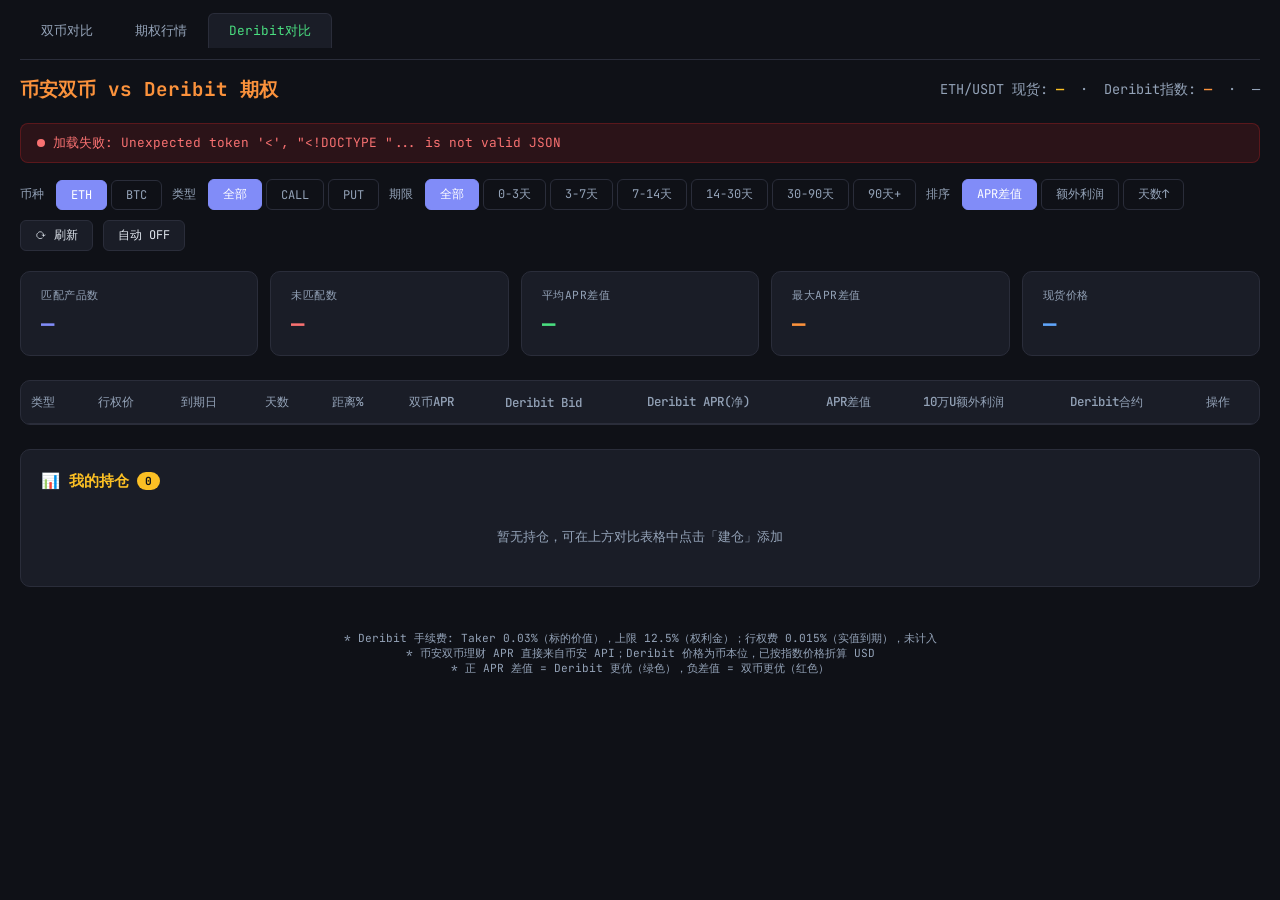
==== static/deribit.html @ 3b2e6b51 "feat: 新增 Deribit 期权对比页面，币安双币 vs Deribit 收益对比 - 后端新增 Deribit API 集成（指数价格、期权 book summary） - 实现 compar" ====
<!DOCTYPE html>
<html lang="zh-CN">
<head>
<meta charset="UTF-8">
<meta name="viewport" content="width=device-width, initial-scale=1.0">
<title>币安双币 vs Deribit 期权 — 收益对比</title>
<link rel="preconnect" href="https://fonts.googleapis.com">
<link href="https://fonts.googleapis.com/css2?family=JetBrains+Mono:wght@400;500;600;700&display=swap" rel="stylesheet">
<style>
*{margin:0;padding:0;box-sizing:border-box}
:root{
  --bg:#0f1117;--surface:#1a1d27;--border:#2a2d3a;
  --text:#e2e8f0;--text2:#94a3b8;
  --green:#4ade80;--red:#f87171;--yellow:#fbbf24;--purple:#818cf8;
  --blue:#60a5fa;--orange:#fb923c;
}
body{
  font-family:'JetBrains Mono',monospace;background:var(--bg);color:var(--text);
  min-height:100vh;padding:0 20px 20px;
}
a{color:var(--purple)}

/* nav bar */
.nav-bar{
  display:flex;align-items:center;gap:0;
  padding:12px 0;margin-bottom:16px;border-bottom:1px solid var(--border);
}
.nav-link{
  padding:8px 20px;font-size:.8rem;color:var(--text2);
  text-decoration:none;border-radius:6px 6px 0 0;
  border:1px solid transparent;border-bottom:none;
  transition:all .15s;font-family:inherit;
  position:relative;top:1px;
}
.nav-link:hover{color:var(--text)}
.nav-link.active{
  color:var(--green);background:var(--surface);
  border-color:var(--border);
}

/* header */
.header{display:flex;align-items:center;justify-content:space-between;margin-bottom:20px;flex-wrap:wrap;gap:12px}
.header h1{font-size:1.2rem;color:var(--orange)}
.header .spot{font-size:.85rem;color:var(--text2)}
.header .spot b{color:var(--yellow);font-weight:600}
.header .spot .deribit-idx{color:var(--orange)}

/* status bar */
.status-bar{
  padding:10px 16px;border-radius:8px;margin-bottom:16px;font-size:.8rem;
  display:flex;align-items:center;gap:8px;
}
.status-bar.ok{background:#16a34a22;border:1px solid #16a34a44;color:var(--green)}
.status-bar.err{background:#dc262622;border:1px solid #dc262644;color:var(--red)}
.status-bar.loading{background:#2563eb22;border:1px solid #2563eb44;color:var(--blue)}
.dot{width:8px;height:8px;border-radius:50%;display:inline-block}
.status-bar.ok .dot{background:var(--green)}
.status-bar.err .dot{background:var(--red)}
.status-bar.loading .dot{background:var(--blue);animation:pulse 1s infinite}
@keyframes pulse{0%,100%{opacity:1}50%{opacity:.3}}

/* filters */
.filters{
  display:flex;gap:10px;flex-wrap:wrap;align-items:center;margin-bottom:20px;
}
.filters label{font-size:.75rem;color:var(--text2);margin-right:2px}
.pill-group{display:flex;gap:4px}
.pill{
  padding:6px 14px;border-radius:6px;font-size:.75rem;cursor:pointer;
  border:1px solid var(--border);background:transparent;color:var(--text2);
  font-family:inherit;transition:all .15s;
}
.pill:hover{border-color:var(--purple)}
.pill.active{background:var(--purple);color:#fff;border-color:var(--purple)}
.btn{
  padding:6px 14px;border-radius:6px;font-size:.75rem;cursor:pointer;
  border:1px solid var(--border);background:var(--surface);color:var(--text);
  font-family:inherit;transition:all .15s;
}
.btn:hover{border-color:var(--green);color:var(--green)}
.btn.active{background:var(--green);color:var(--bg);border-color:var(--green)}
.spacer{flex:1}

/* stat cards */
.stats{display:grid;grid-template-columns:repeat(auto-fit,minmax(180px,1fr));gap:12px;margin-bottom:24px}
.stat-card{
  background:var(--surface);border:1px solid var(--border);border-radius:10px;
  padding:16px 20px;
}
.stat-card .label{font-size:.7rem;color:var(--text2);text-transform:uppercase;letter-spacing:.5px;margin-bottom:6px}
.stat-card .value{font-size:1.4rem;font-weight:700}
.stat-card .value.green{color:var(--green)}
.stat-card .value.yellow{color:var(--yellow)}
.stat-card .value.purple{color:var(--purple)}
.stat-card .value.blue{color:var(--blue)}
.stat-card .value.orange{color:var(--orange)}
.stat-card .value.red{color:var(--red)}

/* table */
.table-wrap{
  background:var(--surface);border:1px solid var(--border);border-radius:10px;
  overflow-x:auto;margin-bottom:24px;
}
table{width:100%;border-collapse:collapse;font-size:.78rem}
th{
  padding:12px 10px;text-align:left;color:var(--text2);font-weight:500;
  border-bottom:1px solid var(--border);cursor:pointer;white-space:nowrap;
  user-select:none;
}
th:hover{color:var(--purple)}
th .arrow{font-size:.65rem;margin-left:3px}
td{padding:10px;border-bottom:1px solid var(--border);white-space:nowrap}
tr:hover{background:#ffffff06}
.tag{
  display:inline-block;padding:2px 8px;border-radius:4px;font-size:.7rem;font-weight:600;
}
.tag.call{background:#818cf822;color:var(--purple)}
.tag.put{background:#60a5fa22;color:var(--blue)}
.tag.otm{background:#4ade8022;color:var(--green)}
.tag.itm{background:#f8717122;color:var(--red)}
.profit{font-weight:600}

/* collapsible */
.collapsible{
  background:var(--surface);border:1px solid var(--border);border-radius:10px;
  margin-bottom:24px;
}
.collapsible summary{
  padding:14px 20px;cursor:pointer;font-size:.8rem;color:var(--text2);
  list-style:none;display:flex;align-items:center;gap:8px;
}
.collapsible summary::before{content:'▸';transition:transform .2s}
.collapsible[open] summary::before{transform:rotate(90deg)}
.collapsible .inner{padding:0 20px 16px}
.unmatched-table{width:100%;font-size:.75rem;border-collapse:collapse}
.unmatched-table th,.unmatched-table td{padding:8px 10px;text-align:left;border-bottom:1px solid var(--border)}
.unmatched-table th{color:var(--text2);font-weight:500}

.note{font-size:.7rem;color:var(--text2);text-align:center;padding:20px}

/* position panel */
.pos-section{
  background:var(--surface);border:1px solid var(--border);border-radius:10px;
  margin-bottom:24px;padding:20px;
}
.pos-section h2{font-size:.95rem;color:var(--yellow);margin-bottom:16px;display:flex;align-items:center;gap:8px}
.pos-section h2 .pos-count{
  font-size:.7rem;background:var(--yellow);color:var(--bg);
  padding:2px 8px;border-radius:10px;font-weight:700;
}
.pos-empty{color:var(--text2);font-size:.8rem;padding:20px 0;text-align:center}
.pos-table{width:100%;border-collapse:collapse;font-size:.75rem}
.pos-table th{
  padding:10px 8px;text-align:left;color:var(--text2);font-weight:500;
  border-bottom:1px solid var(--border);white-space:nowrap;font-size:.7rem;
}
.pos-table td{padding:8px;border-bottom:1px solid var(--border);white-space:nowrap}
.pos-table tr:hover{background:#ffffff06}
.signal{display:inline-block;padding:2px 8px;border-radius:4px;font-size:.68rem;font-weight:600}
.signal.strong-close{background:#f8717133;color:var(--red)}
.signal.suggest-close{background:#fbbf2433;color:var(--yellow)}
.signal.hold{background:#4ade8033;color:var(--green)}
.signal.watch{background:#64748b33;color:#94a3b8}
.btn-sm{
  padding:3px 10px;border-radius:4px;font-size:.68rem;cursor:pointer;
  border:1px solid var(--border);background:transparent;color:var(--text2);
  font-family:inherit;transition:all .15s;
}
.btn-sm:hover{border-color:var(--purple);color:var(--purple)}
.btn-sm.danger:hover{border-color:var(--red);color:var(--red)}
.btn-open{
  padding:2px 8px;border-radius:4px;font-size:.66rem;cursor:pointer;
  border:1px solid var(--green);background:transparent;color:var(--green);
  font-family:inherit;transition:all .15s;
}
.btn-open:hover{background:var(--green);color:var(--bg)}

/* modal */
.modal-overlay{
  position:fixed;top:0;left:0;width:100%;height:100%;
  background:rgba(0,0,0,.6);z-index:1000;display:flex;align-items:center;justify-content:center;
}
.modal-overlay.hidden{display:none}
.modal{
  background:var(--surface);border:1px solid var(--border);border-radius:12px;
  padding:24px;width:420px;max-width:95vw;
}
.modal h3{font-size:.9rem;color:var(--green);margin-bottom:16px}
.modal .form-row{margin-bottom:12px}
.modal .form-row label{display:block;font-size:.7rem;color:var(--text2);margin-bottom:4px}
.modal .form-row input,.modal .form-row select{
  width:100%;padding:8px 12px;border-radius:6px;border:1px solid var(--border);
  background:var(--bg);color:var(--text);font-family:inherit;font-size:.8rem;
}
.modal .form-row input:focus,.modal .form-row select:focus{outline:none;border-color:var(--purple)}
.modal .form-actions{display:flex;gap:8px;justify-content:flex-end;margin-top:16px}
.modal .form-actions button{
  padding:8px 20px;border-radius:6px;font-size:.78rem;cursor:pointer;
  font-family:inherit;border:none;transition:all .15s;
}
.modal .btn-cancel{background:var(--border);color:var(--text)}
.modal .btn-cancel:hover{background:#3a3d4a}
.modal .btn-submit{background:var(--green);color:var(--bg);font-weight:600}
.modal .btn-submit:hover{opacity:.85}
</style>
</head>
<body>

<!-- Navigation -->
<nav class="nav-bar">
  <a class="nav-link" href="/">双币对比</a>
  <a class="nav-link" href="/options">期权行情</a>
  <a class="nav-link active" href="/deribit">Deribit对比</a>
</nav>

<div class="header">
  <h1>币安双币 vs Deribit 期权</h1>
  <div class="spot">
    <span id="coinLabel">ETH</span>/USDT 现货: <b id="spotPrice">—</b>
    &nbsp;·&nbsp; Deribit指数: <b class="deribit-idx" id="deribitIndex">—</b>
    &nbsp;·&nbsp; <span id="updateTime">—</span>
  </div>
</div>

<div id="statusBar" class="status-bar loading">
  <span class="dot"></span> <span id="statusText">正在加载…</span>
</div>

<!-- Filters -->
<div class="filters">
  <label>币种</label>
  <div class="pill-group" id="coinGroup">
    <button class="pill active" data-coin="ETH">ETH</button>
    <button class="pill" data-coin="BTC">BTC</button>
  </div>
  <label>类型</label>
  <div class="pill-group" id="typeGroup">
    <button class="pill active" data-type="ALL">全部</button>
    <button class="pill" data-type="CALL">CALL</button>
    <button class="pill" data-type="PUT">PUT</button>
  </div>
  <label>期限</label>
  <div class="pill-group" id="termGroup">
    <button class="pill active" data-min="0" data-max="0">全部</button>
    <button class="pill" data-min="0" data-max="3">0-3天</button>
    <button class="pill" data-min="3" data-max="7">3-7天</button>
    <button class="pill" data-min="7" data-max="14">7-14天</button>
    <button class="pill" data-min="14" data-max="30">14-30天</button>
    <button class="pill" data-min="30" data-max="90">30-90天</button>
    <button class="pill" data-min="90" data-max="9999">90天+</button>
  </div>
  <label>排序</label>
  <div class="pill-group" id="sortGroup">
    <button class="pill active" data-sort="diffAPR">APR差值</button>
    <button class="pill" data-sort="extraProfit">额外利润</button>
    <button class="pill" data-sort="days_asc">天数↑</button>
  </div>
  <div class="spacer"></div>
  <button class="btn" id="btnRefresh">⟳ 刷新</button>
  <button class="btn" id="btnAuto">自动 OFF</button>
</div>

<!-- Stats -->
<div class="stats">
  <div class="stat-card"><div class="label">匹配产品数</div><div class="value purple" id="statCount">—</div></div>
  <div class="stat-card"><div class="label">未匹配数</div><div class="value red" id="statUnmatched">—</div></div>
  <div class="stat-card"><div class="label">平均APR差值</div><div class="value green" id="statAvgDiff">—</div></div>
  <div class="stat-card"><div class="label">最大APR差值</div><div class="value orange" id="statMaxDiff">—</div></div>
  <div class="stat-card"><div class="label">现货价格</div><div class="value blue" id="statSpot">—</div></div>
</div>

<!-- Data Table -->
<div class="table-wrap">
  <table id="dataTable">
    <thead>
      <tr>
        <th data-key="type">类型 <span class="arrow"></span></th>
        <th data-key="strike">行权价 <span class="arrow"></span></th>
        <th data-key="expiry">到期日 <span class="arrow"></span></th>
        <th data-key="days">天数 <span class="arrow"></span></th>
        <th data-key="distancePct">距离% <span class="arrow"></span></th>
        <th data-key="dualAPR">双币APR <span class="arrow"></span></th>
        <th data-key="deribitBid">Deribit Bid <span class="arrow"></span></th>
        <th data-key="deribitAPRNet">Deribit APR(净) <span class="arrow"></span></th>
        <th data-key="diffAPR">APR差值 <span class="arrow"></span></th>
        <th data-key="extraProfit">10万U额外利润 <span class="arrow"></span></th>
        <th>Deribit合约 <span class="arrow"></span></th>
        <th>操作</th>
      </tr>
    </thead>
    <tbody id="tableBody"></tbody>
  </table>
</div>

<!-- Position Panel -->
<div class="pos-section" id="posSection">
  <h2>📊 我的持仓 <span class="pos-count" id="posCount">0</span></h2>
  <div id="posContent">
    <div class="pos-empty">暂无持仓，可在上方对比表格中点击「建仓」添加</div>
  </div>
</div>

<!-- Position Modal -->
<div class="modal-overlay hidden" id="posModal">
  <div class="modal">
    <h3 id="modalTitle">新建持仓</h3>
    <div class="form-row">
      <label>来源</label>
      <select id="posSource">
        <option value="deribit">Deribit</option>
        <option value="binance">币安期权</option>
      </select>
    </div>
    <div class="form-row">
      <label>期权合约</label>
      <input type="text" id="posSymbol" placeholder="如 ETH-27MAR26-2000-P">
    </div>
    <div class="form-row">
      <label>卖出价格（权利金）</label>
      <input type="number" id="posSellPrice" step="any" placeholder="如 0.0025（币本位）">
    </div>
    <div class="form-row">
      <label>数量（币数）</label>
      <input type="number" id="posQty" step="any" placeholder="如 1">
    </div>
    <div class="form-row">
      <label>建仓日期</label>
      <input type="date" id="posDate">
    </div>
    <div class="form-actions">
      <button class="btn-cancel" onclick="closeModal()">取消</button>
      <button class="btn-submit" onclick="savePosition()">确认建仓</button>
    </div>
  </div>
</div>

<!-- Unmatched -->
<details class="collapsible" id="unmatchedSection" style="display:none">
  <summary>未匹配的双币理财产品 (<span id="unmatchedCount">0</span>)</summary>
  <div class="inner">
    <table class="unmatched-table">
      <thead>
        <tr><th>类型</th><th>行权价</th><th>到期日</th><th>天数</th><th>距离%</th><th>双币APR</th><th>Deribit合约</th><th>原因</th></tr>
      </thead>
      <tbody id="unmatchedBody"></tbody>
    </table>
  </div>
</details>

<div class="note">
  * Deribit 手续费: Taker 0.03%（标的价值），上限 12.5%（权利金）；行权费 0.015%（实值到期），未计入<br>
  * 币安双币理财 APR 直接来自币安 API；Deribit 价格为币本位，已按指数价格折算 USD<br>
  * 正 APR 差值 = Deribit 更优（绿色），负差值 = 双币更优（红色）
</div>

<script>
// ── State ───────────────────────────────────────────────────────────────────
let currentCoin = 'ETH';
let filterType = 'ALL';
let filterDaysMin = 0;
let filterDaysMax = 0;
let sortKey = 'diffAPR';
let sortAsc = false;
let sortPreset = 'diffAPR';
let autoRefresh = false;
let autoTimer = null;
let rawData = null;

// ── DOM refs ────────────────────────────────────────────────────────────────
const $ = (s) => document.querySelector(s);
const $$ = (s) => document.querySelectorAll(s);

// ── Init ────────────────────────────────────────────────────────────────────
checkHealth();
loadData();

// ── Coin pills ──────────────────────────────────────────────────────────────
$('#coinGroup').addEventListener('click', (e) => {
  const btn = e.target.closest('.pill');
  if (!btn) return;
  $$('#coinGroup .pill').forEach(b => b.classList.remove('active'));
  btn.classList.add('active');
  currentCoin = btn.dataset.coin;
  loadData();
});

// ── Type pills ──────────────────────────────────────────────────────────────
$('#typeGroup').addEventListener('click', (e) => {
  const btn = e.target.closest('.pill');
  if (!btn) return;
  $$('#typeGroup .pill').forEach(b => b.classList.remove('active'));
  btn.classList.add('active');
  filterType = btn.dataset.type;
  render();
});

// ── Term pills ──────────────────────────────────────────────────────────────
$('#termGroup').addEventListener('click', (e) => {
  const btn = e.target.closest('.pill');
  if (!btn) return;
  $$('#termGroup .pill').forEach(b => b.classList.remove('active'));
  btn.classList.add('active');
  filterDaysMin = parseInt(btn.dataset.min);
  filterDaysMax = parseInt(btn.dataset.max);
  render();
});

// ── Sort pills ──────────────────────────────────────────────────────────────
$('#sortGroup').addEventListener('click', (e) => {
  const btn = e.target.closest('.pill');
  if (!btn) return;
  $$('#sortGroup .pill').forEach(b => b.classList.remove('active'));
  btn.classList.add('active');
  sortPreset = btn.dataset.sort;
  if (sortPreset === 'diffAPR') { sortKey = 'diffAPR'; sortAsc = false; }
  else if (sortPreset === 'extraProfit') { sortKey = 'extraProfit'; sortAsc = false; }
  else if (sortPreset === 'days_asc') { sortKey = 'days'; sortAsc = true; }
  render();
});

// ── Refresh ─────────────────────────────────────────────────────────────────
$('#btnRefresh').addEventListener('click', () => loadData());

$('#btnAuto').addEventListener('click', () => {
  autoRefresh = !autoRefresh;
  $('#btnAuto').textContent = autoRefresh ? '自动 ON' : '自动 OFF';
  $('#btnAuto').classList.toggle('active', autoRefresh);
  if (autoRefresh) {
    autoTimer = setInterval(() => loadData(), 60000);
  } else {
    clearInterval(autoTimer);
  }
});

// ── Table sort ──────────────────────────────────────────────────────────────
$$('#dataTable th').forEach(th => {
  th.addEventListener('click', () => {
    const key = th.dataset.key;
    if (!key) return;
    if (sortKey === key) {
      sortAsc = !sortAsc;
    } else {
      sortKey = key;
      sortAsc = key === 'type' || key === 'expiry';
    }
    // 清除 sort pill active
    $$('#sortGroup .pill').forEach(b => b.classList.remove('active'));
    render();
  });
});

// ── API calls ───────────────────────────────────────────────────────────────
async function checkHealth() {
  try {
    const res = await fetch('/api/health');
    const j = await res.json();
    if (j.apiKeyConfigured) {
      setStatus('ok', 'API Key 已配置，服务正常');
    } else {
      setStatus('err', '未配置 API Key，双币理财数据将无法获取');
    }
  } catch (e) {
    setStatus('err', '无法连接后端服务: ' + e.message);
  }
}

async function loadData() {
  setStatus('loading', `正在加载 ${currentCoin} Deribit 对比数据…`);
  try {
    const res = await fetch(`/api/deribit-compare?coin=${currentCoin}`);
    const j = await res.json();
    if (!j.ok) throw new Error(j.error || 'Unknown error');
    rawData = j.data;
    setStatus('ok', `${currentCoin} 对比数据加载完成 · ${rawData.results.length} 个匹配产品`);
    render();
    renderPositions();
  } catch (e) {
    setStatus('err', '加载失败: ' + e.message);
  }
}

// ── Render ───────────────────────────────────────────────────────────────────
function render() {
  if (!rawData) return;

  // header
  $('#coinLabel').textContent = rawData.coin;
  $('#spotPrice').textContent = '$' + fmtNum(rawData.spotPrice);
  $('#deribitIndex').textContent = '$' + fmtNum(rawData.deribitIndex);
  $('#updateTime').textContent = rawData.timestamp.replace('T', ' ').replace('Z', ' UTC');

  // filter
  let rows = rawData.results.slice();
  if (filterType !== 'ALL') rows = rows.filter(r => r.type === filterType);
  if (filterDaysMax > 0) rows = rows.filter(r => r.days >= filterDaysMin && r.days <= filterDaysMax);

  // sort
  rows.sort((a, b) => {
    let va = a[sortKey], vb = b[sortKey];
    if (typeof va === 'string') { va = va.toLowerCase(); vb = vb.toLowerCase(); }
    if (va < vb) return sortAsc ? -1 : 1;
    if (va > vb) return sortAsc ? 1 : -1;
    return 0;
  });

  // stats
  const diffs = rows.map(r => r.diffAPR);
  const avg = arr => arr.length ? arr.reduce((a, b) => a + b, 0) / arr.length : 0;
  $('#statCount').textContent = rows.length;
  $('#statUnmatched').textContent = (rawData.unmatched || []).length;
  $('#statAvgDiff').textContent = diffs.length ? (avg(diffs) * 100).toFixed(2) + '%' : '—';
  $('#statMaxDiff').textContent = diffs.length ? (Math.max(...diffs) * 100).toFixed(2) + '%' : '—';
  $('#statSpot').textContent = '$' + fmtNum(rawData.spotPrice);

  // sort arrows
  $$('#dataTable th').forEach(th => {
    const arrow = th.querySelector('.arrow');
    if (!arrow) return;
    if (th.dataset.key === sortKey) {
      arrow.textContent = sortAsc ? '▲' : '▼';
    } else {
      arrow.textContent = '';
    }
  });

  // table
  const tbody = $('#tableBody');
  tbody.innerHTML = rows.map(r => {
    const diffColor = r.diffAPR >= 0 ? 'var(--green)' : 'var(--red)';
    const extraColor = r.extraProfit >= 0 ? 'var(--green)' : 'var(--red)';
    const distColor = r.distancePct >= 0 ? 'var(--green)' : 'var(--red)';
    const distTag = r.distancePct >= 0 ? 'otm' : 'itm';
    const distSign = r.distancePct >= 0 ? '+' : '';
    return `<tr>
    <td><span class="tag ${r.type.toLowerCase()}">${r.type}</span></td>
    <td>${fmtStrike(r.strike)}</td>
    <td>${r.expiry}</td>
    <td>${r.daysLabel}</td>
    <td><span class="tag ${distTag}">${distSign}${r.distancePct.toFixed(1)}%</span></td>
    <td>${(r.dualAPR * 100).toFixed(2)}%</td>
    <td>${r.deribitBid.toFixed(6)} <span style="font-size:.65rem;color:var(--text2)">($${r.deribitBidUSD.toFixed(2)})</span></td>
    <td style="color:var(--orange)">${(r.deribitAPRNet * 100).toFixed(2)}%</td>
    <td style="color:${diffColor};font-weight:600">${r.diffAPR >= 0 ? '+' : ''}${(r.diffAPR * 100).toFixed(2)}%</td>
    <td class="profit" style="color:${extraColor}">${r.extraProfit >= 0 ? '+' : ''}$${r.extraProfit.toFixed(0)}</td>
    <td style="font-size:.68rem;color:var(--text2)">${r.deribitSymbol}</td>
    <td><button class="btn-open" onclick="openPositionModal('${r.deribitSymbol}', ${r.deribitBid})">建仓</button></td>
  </tr>`;
  }).join('');

  // unmatched
  const um = rawData.unmatched || [];
  const umSec = $('#unmatchedSection');
  if (um.length > 0) {
    umSec.style.display = '';
    $('#unmatchedCount').textContent = um.length;
    $('#unmatchedBody').innerHTML = um.map(u => {
      const distSign = u.distancePct >= 0 ? '+' : '';
      const distTag = u.distancePct >= 0 ? 'otm' : 'itm';
      return `<tr>
      <td><span class="tag ${u.type.toLowerCase()}">${u.type}</span></td>
      <td>${fmtStrike(u.strike)}</td>
      <td>${u.expiry}</td>
      <td>${u.daysLabel}</td>
      <td><span class="tag ${distTag}">${distSign}${u.distancePct.toFixed(1)}%</span></td>
      <td>${(u.dualAPR * 100).toFixed(2)}%</td>
      <td style="font-size:.7rem;color:var(--text2)">${u.deribitSymbol}</td>
      <td style="color:var(--red)">${u.reason}</td>
    </tr>`;
    }).join('');
  } else {
    umSec.style.display = 'none';
  }
}

// ── Helpers ──────────────────────────────────────────────────────────────────
function fmtNum(v) {
  return Number(v).toLocaleString('en-US', { minimumFractionDigits: 2, maximumFractionDigits: 2 });
}

function fmtStrike(v) {
  const n = Number(v);
  return n === Math.floor(n) ? n.toLocaleString() : n.toLocaleString(undefined, { maximumFractionDigits: 2 });
}

function setStatus(type, msg) {
  const bar = $('#statusBar');
  bar.className = 'status-bar ' + type;
  $('#statusText').textContent = msg;
}

// ── Position Management (共享 localStorage) ─────────────────────────────────

function getPositions() {
  try { return JSON.parse(localStorage.getItem('positions') || '[]'); }
  catch(_) { return []; }
}

function savePositions(positions) {
  localStorage.setItem('positions', JSON.stringify(positions));
}

function parseExpiryFromSymbol(symbol) {
  // Deribit 格式: ETH-27MAR26-2000-P
  const parts = symbol.split('-');
  if (parts.length < 3) return null;
  const dateStr = parts[1];
  // 尝试 Deribit 格式 (27MAR26)
  const deribitMatch = dateStr.match(/^(\d{1,2})([A-Z]{3})(\d{2})$/);
  if (deribitMatch) {
    const months = {JAN:0,FEB:1,MAR:2,APR:3,MAY:4,JUN:5,JUL:6,AUG:7,SEP:8,OCT:9,NOV:10,DEC:11};
    const dd = parseInt(deribitMatch[1]);
    const mm = months[deribitMatch[2]];
    const yy = parseInt(deribitMatch[3]);
    if (mm !== undefined) return new Date(2000 + yy, mm, dd);
  }
  // 币安格式 (YYMMDD)
  if (dateStr.length === 6 && /^\d{6}$/.test(dateStr)) {
    const yy = parseInt(dateStr.substring(0, 2));
    const mm = parseInt(dateStr.substring(2, 4));
    const dd = parseInt(dateStr.substring(4, 6));
    return new Date(2000 + yy, mm - 1, dd);
  }
  return null;
}

function parseCoinFromSymbol(symbol) {
  return symbol.split('-')[0] || '';
}

function openPositionModal(symbol, bidPrice) {
  $('#posSource').value = 'deribit';
  $('#posSymbol').value = symbol || '';
  $('#posSellPrice').value = bidPrice ? Number(bidPrice).toFixed(6) : '';
  $('#posQty').value = '';
  $('#posDate').value = new Date().toISOString().split('T')[0];
  $('#posModal').classList.remove('hidden');
  if (!symbol) $('#posSymbol').focus();
  else $('#posQty').focus();
}

function closeModal() {
  $('#posModal').classList.add('hidden');
}

function savePosition() {
  const source = $('#posSource').value;
  const symbol = $('#posSymbol').value.trim().toUpperCase();
  const sellPrice = parseFloat($('#posSellPrice').value);
  const qty = parseFloat($('#posQty').value);
  const date = $('#posDate').value;

  if (!symbol) return alert('请输入期权合约');
  if (!sellPrice || sellPrice <= 0) return alert('请输入有效的卖出价格');
  if (!qty || qty <= 0) return alert('请输入有效的数量');
  if (!date) return alert('请选择建仓日期');

  const positions = getPositions();
  positions.push({
    id: Date.now().toString(),
    symbol,
    sellPrice,
    qty,
    openDate: date,
    source: source,
  });
  savePositions(positions);
  closeModal();
  renderPositions();
}

function deletePosition(id) {
  if (!confirm('确定删除此持仓记录？')) return;
  const positions = getPositions().filter(p => p.id !== id);
  savePositions(positions);
  renderPositions();
}

function renderPositions() {
  const positions = getPositions();
  const countEl = $('#posCount');
  const contentEl = $('#posContent');
  countEl.textContent = positions.length;

  if (positions.length === 0) {
    contentEl.innerHTML = '<div class="pos-empty">暂无持仓，可在上方对比表格中点击「建仓」添加</div>';
    return;
  }

  const now = new Date();
  const rows = positions.map(p => {
    const expiry = parseExpiryFromSymbol(p.symbol);
    const openDate = new Date(p.openDate);
    const daysLeft = expiry ? Math.max(0, Math.ceil((expiry - now) / 86400000)) : null;
    const daysHeld = Math.max(1, Math.ceil((now - openDate) / 86400000));
    const source = p.source || 'binance';

    return { ...p, expiry, daysLeft, daysHeld, source };
  });

  contentEl.innerHTML = `
    <div style="overflow-x:auto">
    <table class="pos-table">
      <thead><tr>
        <th>来源</th><th>合约</th><th>卖出价</th><th>数量</th>
        <th>剩余天数</th><th>已持有</th><th>操作</th>
      </tr></thead>
      <tbody>${rows.map(r => `<tr>
        <td><span class="tag" style="background:${r.source === 'deribit' ? '#fb923c22' : '#818cf822'};color:${r.source === 'deribit' ? 'var(--orange)' : 'var(--purple)'}">${r.source === 'deribit' ? 'Deribit' : '币安'}</span></td>
        <td style="font-size:.7rem">${r.symbol}</td>
        <td>${r.sellPrice}</td>
        <td>${r.qty}</td>
        <td>${r.daysLeft !== null ? r.daysLeft + '天' : '—'}</td>
        <td>${r.daysHeld}天</td>
        <td><button class="btn-sm danger" onclick="deletePosition('${r.id}')">删除</button></td>
      </tr>`).join('')}</tbody>
    </table>
    </div>
    <div style="margin-top:12px;text-align:right">
      <button class="btn-sm" onclick="openPositionModal('','')">+ 手动添加</button>
    </div>
  `;
}

// 页面加载时渲染持仓
renderPositions();

// 点击弹窗外部关闭
$('#posModal').addEventListener('click', function(e) {
  if (e.target === this) closeModal();
});
</script>
</body>
</html>
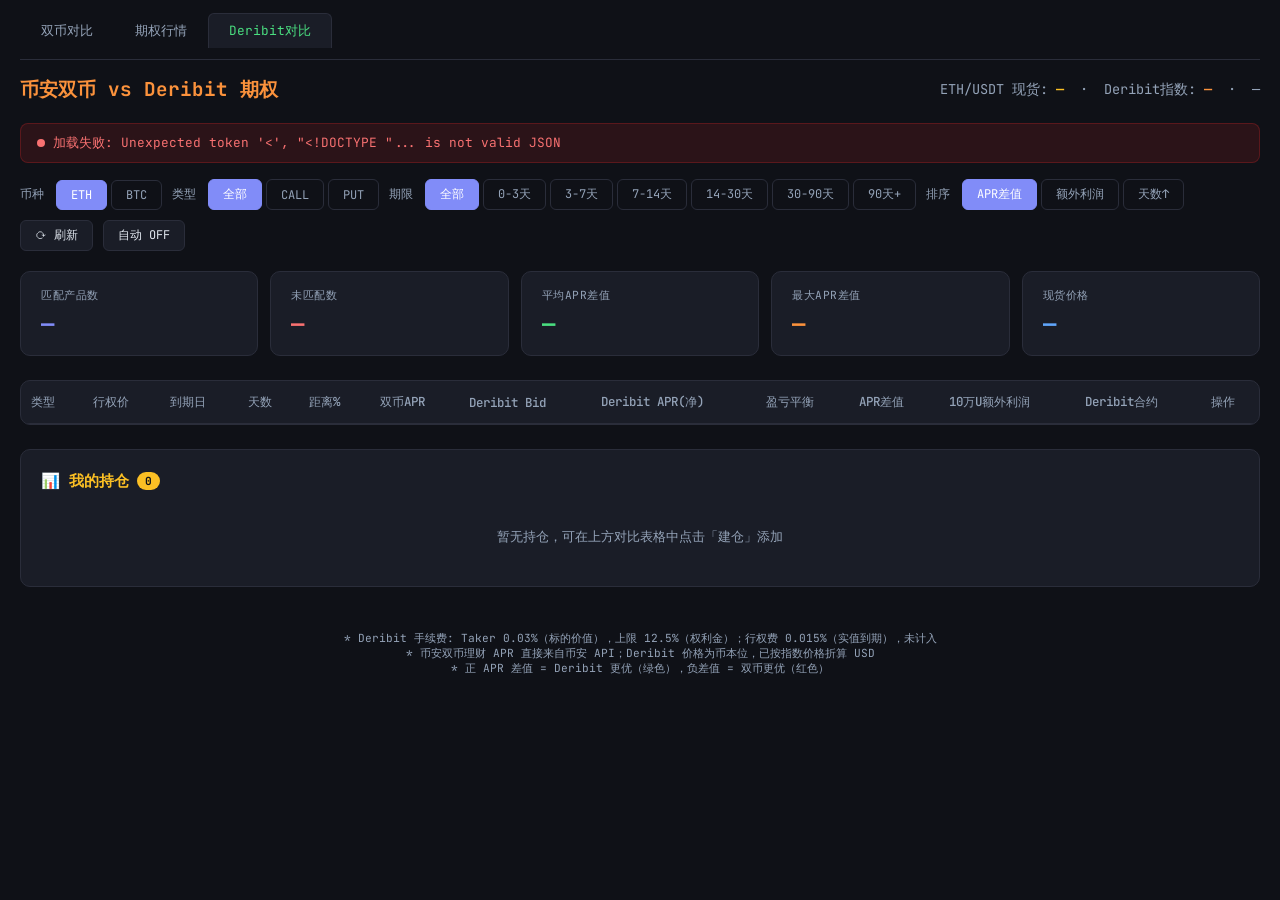
==== commit 9ef5eacb: "feat: Deribit对比页面增加盈亏平衡列 - 后端计算扣费后盈亏平衡价: PUT=strike-net_bid, CALL=strike+net_bid - 前端表格新增盈亏平衡列，显示价格+" ====
--- a/static/deribit.html
+++ b/static/deribit.html
@@ -282,6 +282,7 @@
         <th data-key="dualAPR">双币APR <span class="arrow"></span></th>
         <th data-key="deribitBid">Deribit Bid <span class="arrow"></span></th>
         <th data-key="deribitAPRNet">Deribit APR(净) <span class="arrow"></span></th>
+        <th data-key="breakeven">盈亏平衡 <span class="arrow"></span></th>
         <th data-key="diffAPR">APR差值 <span class="arrow"></span></th>
         <th data-key="extraProfit">10万U额外利润 <span class="arrow"></span></th>
         <th>Deribit合约 <span class="arrow"></span></th>
@@ -540,6 +541,7 @@
     <td>${(r.dualAPR * 100).toFixed(2)}%</td>
     <td>${r.deribitBid.toFixed(6)} <span style="font-size:.65rem;color:var(--text2)">($${r.deribitBidUSD.toFixed(2)})</span></td>
     <td style="color:var(--orange)">${(r.deribitAPRNet * 100).toFixed(2)}%</td>
+    <td style="color:${r.type === 'PUT' ? (r.breakevenPct < 0 ? 'var(--green)' : 'var(--red)') : (r.breakevenPct > 0 ? 'var(--green)' : 'var(--red)')}">${fmtStrike(r.breakeven)} <span style="font-size:.65rem;opacity:.7">(${r.breakevenPct >= 0 ? '+' : ''}${r.breakevenPct.toFixed(1)}%)</span></td>
     <td style="color:${diffColor};font-weight:600">${r.diffAPR >= 0 ? '+' : ''}${(r.diffAPR * 100).toFixed(2)}%</td>
     <td class="profit" style="color:${extraColor}">${r.extraProfit >= 0 ? '+' : ''}$${r.extraProfit.toFixed(0)}</td>
     <td style="font-size:.68rem;color:var(--text2)">${r.deribitSymbol}</td>
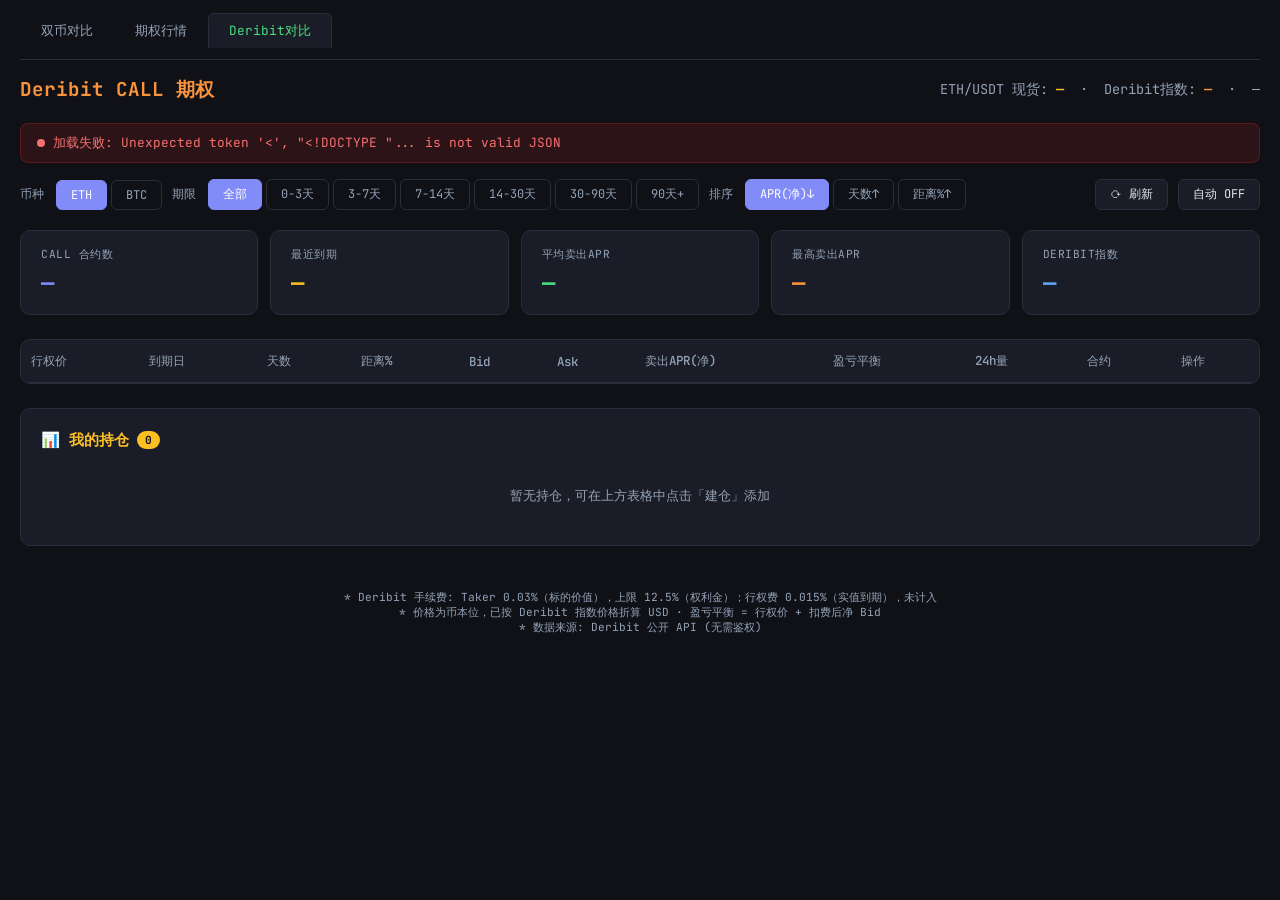
==== commit d4843287: "refactor: Deribit页面改为纯Deribit CALL期权数据 - 移除所有币安双币理财对比逻辑 - 后端直接遍历Deribit tickers，只筛选CALL合约 - 新增_parse" ====
--- a/static/deribit.html
+++ b/static/deribit.html
@@ -3,7 +3,7 @@
 <head>
 <meta charset="UTF-8">
 <meta name="viewport" content="width=device-width, initial-scale=1.0">
-<title>币安双币 vs Deribit 期权 — 收益对比</title>
+<title>Deribit CALL 期权 — BTC / ETH</title>
 <link rel="preconnect" href="https://fonts.googleapis.com">
 <link href="https://fonts.googleapis.com/css2?family=JetBrains+Mono:wght@400;500;600;700&display=swap" rel="stylesheet">
 <style>
@@ -94,7 +94,6 @@
 .stat-card .value.purple{color:var(--purple)}
 .stat-card .value.blue{color:var(--blue)}
 .stat-card .value.orange{color:var(--orange)}
-.stat-card .value.red{color:var(--red)}
 
 /* table */
 .table-wrap{
@@ -114,27 +113,8 @@
 .tag{
   display:inline-block;padding:2px 8px;border-radius:4px;font-size:.7rem;font-weight:600;
 }
-.tag.call{background:#818cf822;color:var(--purple)}
-.tag.put{background:#60a5fa22;color:var(--blue)}
 .tag.otm{background:#4ade8022;color:var(--green)}
 .tag.itm{background:#f8717122;color:var(--red)}
-.profit{font-weight:600}
-
-/* collapsible */
-.collapsible{
-  background:var(--surface);border:1px solid var(--border);border-radius:10px;
-  margin-bottom:24px;
-}
-.collapsible summary{
-  padding:14px 20px;cursor:pointer;font-size:.8rem;color:var(--text2);
-  list-style:none;display:flex;align-items:center;gap:8px;
-}
-.collapsible summary::before{content:'▸';transition:transform .2s}
-.collapsible[open] summary::before{transform:rotate(90deg)}
-.collapsible .inner{padding:0 20px 16px}
-.unmatched-table{width:100%;font-size:.75rem;border-collapse:collapse}
-.unmatched-table th,.unmatched-table td{padding:8px 10px;text-align:left;border-bottom:1px solid var(--border)}
-.unmatched-table th{color:var(--text2);font-weight:500}
 
 .note{font-size:.7rem;color:var(--text2);text-align:center;padding:20px}
 
@@ -156,11 +136,6 @@
 }
 .pos-table td{padding:8px;border-bottom:1px solid var(--border);white-space:nowrap}
 .pos-table tr:hover{background:#ffffff06}
-.signal{display:inline-block;padding:2px 8px;border-radius:4px;font-size:.68rem;font-weight:600}
-.signal.strong-close{background:#f8717133;color:var(--red)}
-.signal.suggest-close{background:#fbbf2433;color:var(--yellow)}
-.signal.hold{background:#4ade8033;color:var(--green)}
-.signal.watch{background:#64748b33;color:#94a3b8}
 .btn-sm{
   padding:3px 10px;border-radius:4px;font-size:.68rem;cursor:pointer;
   border:1px solid var(--border);background:transparent;color:var(--text2);
@@ -188,11 +163,11 @@
 .modal h3{font-size:.9rem;color:var(--green);margin-bottom:16px}
 .modal .form-row{margin-bottom:12px}
 .modal .form-row label{display:block;font-size:.7rem;color:var(--text2);margin-bottom:4px}
-.modal .form-row input,.modal .form-row select{
+.modal .form-row input{
   width:100%;padding:8px 12px;border-radius:6px;border:1px solid var(--border);
   background:var(--bg);color:var(--text);font-family:inherit;font-size:.8rem;
 }
-.modal .form-row input:focus,.modal .form-row select:focus{outline:none;border-color:var(--purple)}
+.modal .form-row input:focus{outline:none;border-color:var(--purple)}
 .modal .form-actions{display:flex;gap:8px;justify-content:flex-end;margin-top:16px}
 .modal .form-actions button{
   padding:8px 20px;border-radius:6px;font-size:.78rem;cursor:pointer;
@@ -214,7 +189,7 @@
 </nav>
 
 <div class="header">
-  <h1>币安双币 vs Deribit 期权</h1>
+  <h1>Deribit CALL 期权</h1>
   <div class="spot">
     <span id="coinLabel">ETH</span>/USDT 现货: <b id="spotPrice">—</b>
     &nbsp;·&nbsp; Deribit指数: <b class="deribit-idx" id="deribitIndex">—</b>
@@ -232,12 +207,6 @@
   <div class="pill-group" id="coinGroup">
     <button class="pill active" data-coin="ETH">ETH</button>
     <button class="pill" data-coin="BTC">BTC</button>
-  </div>
-  <label>类型</label>
-  <div class="pill-group" id="typeGroup">
-    <button class="pill active" data-type="ALL">全部</button>
-    <button class="pill" data-type="CALL">CALL</button>
-    <button class="pill" data-type="PUT">PUT</button>
   </div>
   <label>期限</label>
   <div class="pill-group" id="termGroup">
@@ -251,9 +220,9 @@
   </div>
   <label>排序</label>
   <div class="pill-group" id="sortGroup">
-    <button class="pill active" data-sort="diffAPR">APR差值</button>
-    <button class="pill" data-sort="extraProfit">额外利润</button>
+    <button class="pill active" data-sort="aprNet">APR(净)↓</button>
     <button class="pill" data-sort="days_asc">天数↑</button>
+    <button class="pill" data-sort="distance">距离%↑</button>
   </div>
   <div class="spacer"></div>
   <button class="btn" id="btnRefresh">⟳ 刷新</button>
@@ -262,11 +231,11 @@
 
 <!-- Stats -->
 <div class="stats">
-  <div class="stat-card"><div class="label">匹配产品数</div><div class="value purple" id="statCount">—</div></div>
-  <div class="stat-card"><div class="label">未匹配数</div><div class="value red" id="statUnmatched">—</div></div>
-  <div class="stat-card"><div class="label">平均APR差值</div><div class="value green" id="statAvgDiff">—</div></div>
-  <div class="stat-card"><div class="label">最大APR差值</div><div class="value orange" id="statMaxDiff">—</div></div>
-  <div class="stat-card"><div class="label">现货价格</div><div class="value blue" id="statSpot">—</div></div>
+  <div class="stat-card"><div class="label">CALL 合约数</div><div class="value purple" id="statCount">—</div></div>
+  <div class="stat-card"><div class="label">最近到期</div><div class="value yellow" id="statNearest">—</div></div>
+  <div class="stat-card"><div class="label">平均卖出APR</div><div class="value green" id="statAvgAPR">—</div></div>
+  <div class="stat-card"><div class="label">最高卖出APR</div><div class="value orange" id="statMaxAPR">—</div></div>
+  <div class="stat-card"><div class="label">Deribit指数</div><div class="value blue" id="statIndex">—</div></div>
 </div>
 
 <!-- Data Table -->
@@ -274,18 +243,16 @@
   <table id="dataTable">
     <thead>
       <tr>
-        <th data-key="type">类型 <span class="arrow"></span></th>
         <th data-key="strike">行权价 <span class="arrow"></span></th>
         <th data-key="expiry">到期日 <span class="arrow"></span></th>
         <th data-key="days">天数 <span class="arrow"></span></th>
         <th data-key="distancePct">距离% <span class="arrow"></span></th>
-        <th data-key="dualAPR">双币APR <span class="arrow"></span></th>
-        <th data-key="deribitBid">Deribit Bid <span class="arrow"></span></th>
-        <th data-key="deribitAPRNet">Deribit APR(净) <span class="arrow"></span></th>
+        <th data-key="deribitBid">Bid <span class="arrow"></span></th>
+        <th data-key="deribitAsk">Ask <span class="arrow"></span></th>
+        <th data-key="deribitAPRNet">卖出APR(净) <span class="arrow"></span></th>
         <th data-key="breakeven">盈亏平衡 <span class="arrow"></span></th>
-        <th data-key="diffAPR">APR差值 <span class="arrow"></span></th>
-        <th data-key="extraProfit">10万U额外利润 <span class="arrow"></span></th>
-        <th>Deribit合约 <span class="arrow"></span></th>
+        <th data-key="volume">24h量 <span class="arrow"></span></th>
+        <th>合约 <span class="arrow"></span></th>
         <th>操作</th>
       </tr>
     </thead>
@@ -297,28 +264,21 @@
 <div class="pos-section" id="posSection">
   <h2>📊 我的持仓 <span class="pos-count" id="posCount">0</span></h2>
   <div id="posContent">
-    <div class="pos-empty">暂无持仓，可在上方对比表格中点击「建仓」添加</div>
+    <div class="pos-empty">暂无持仓，可在上方表格中点击「建仓」添加</div>
   </div>
 </div>
 
 <!-- Position Modal -->
 <div class="modal-overlay hidden" id="posModal">
   <div class="modal">
-    <h3 id="modalTitle">新建持仓</h3>
+    <h3>新建持仓 (Deribit)</h3>
     <div class="form-row">
-      <label>来源</label>
-      <select id="posSource">
-        <option value="deribit">Deribit</option>
-        <option value="binance">币安期权</option>
-      </select>
+      <label>期权合约</label>
+      <input type="text" id="posSymbol" placeholder="如 ETH-27MAR26-3000-C">
     </div>
     <div class="form-row">
-      <label>期权合约</label>
-      <input type="text" id="posSymbol" placeholder="如 ETH-27MAR26-2000-P">
-    </div>
-    <div class="form-row">
-      <label>卖出价格（权利金）</label>
-      <input type="number" id="posSellPrice" step="any" placeholder="如 0.0025（币本位）">
+      <label>卖出价格（币本位权利金）</label>
+      <input type="number" id="posSellPrice" step="any" placeholder="如 0.0025">
     </div>
     <div class="form-row">
       <label>数量（币数）</label>
@@ -335,44 +295,27 @@
   </div>
 </div>
 
-<!-- Unmatched -->
-<details class="collapsible" id="unmatchedSection" style="display:none">
-  <summary>未匹配的双币理财产品 (<span id="unmatchedCount">0</span>)</summary>
-  <div class="inner">
-    <table class="unmatched-table">
-      <thead>
-        <tr><th>类型</th><th>行权价</th><th>到期日</th><th>天数</th><th>距离%</th><th>双币APR</th><th>Deribit合约</th><th>原因</th></tr>
-      </thead>
-      <tbody id="unmatchedBody"></tbody>
-    </table>
-  </div>
-</details>
-
 <div class="note">
   * Deribit 手续费: Taker 0.03%（标的价值），上限 12.5%（权利金）；行权费 0.015%（实值到期），未计入<br>
-  * 币安双币理财 APR 直接来自币安 API；Deribit 价格为币本位，已按指数价格折算 USD<br>
-  * 正 APR 差值 = Deribit 更优（绿色），负差值 = 双币更优（红色）
+  * 价格为币本位，已按 Deribit 指数价格折算 USD · 盈亏平衡 = 行权价 + 扣费后净 Bid<br>
+  * 数据来源: Deribit 公开 API (无需鉴权)
 </div>
 
 <script>
 // ── State ───────────────────────────────────────────────────────────────────
 let currentCoin = 'ETH';
-let filterType = 'ALL';
 let filterDaysMin = 0;
 let filterDaysMax = 0;
-let sortKey = 'diffAPR';
+let sortKey = 'deribitAPRNet';
 let sortAsc = false;
-let sortPreset = 'diffAPR';
 let autoRefresh = false;
 let autoTimer = null;
 let rawData = null;
 
-// ── DOM refs ────────────────────────────────────────────────────────────────
 const $ = (s) => document.querySelector(s);
 const $$ = (s) => document.querySelectorAll(s);
 
 // ── Init ────────────────────────────────────────────────────────────────────
-checkHealth();
 loadData();
 
 // ── Coin pills ──────────────────────────────────────────────────────────────
@@ -383,16 +326,6 @@
   btn.classList.add('active');
   currentCoin = btn.dataset.coin;
   loadData();
-});
-
-// ── Type pills ──────────────────────────────────────────────────────────────
-$('#typeGroup').addEventListener('click', (e) => {
-  const btn = e.target.closest('.pill');
-  if (!btn) return;
-  $$('#typeGroup .pill').forEach(b => b.classList.remove('active'));
-  btn.classList.add('active');
-  filterType = btn.dataset.type;
-  render();
 });
 
 // ── Term pills ──────────────────────────────────────────────────────────────
@@ -412,10 +345,10 @@
   if (!btn) return;
   $$('#sortGroup .pill').forEach(b => b.classList.remove('active'));
   btn.classList.add('active');
-  sortPreset = btn.dataset.sort;
-  if (sortPreset === 'diffAPR') { sortKey = 'diffAPR'; sortAsc = false; }
-  else if (sortPreset === 'extraProfit') { sortKey = 'extraProfit'; sortAsc = false; }
-  else if (sortPreset === 'days_asc') { sortKey = 'days'; sortAsc = true; }
+  const preset = btn.dataset.sort;
+  if (preset === 'aprNet') { sortKey = 'deribitAPRNet'; sortAsc = false; }
+  else if (preset === 'days_asc') { sortKey = 'days'; sortAsc = true; }
+  else if (preset === 'distance') { sortKey = 'distancePct'; sortAsc = true; }
   render();
 });
 
@@ -442,37 +375,22 @@
       sortAsc = !sortAsc;
     } else {
       sortKey = key;
-      sortAsc = key === 'type' || key === 'expiry';
+      sortAsc = key === 'expiry';
     }
-    // 清除 sort pill active
     $$('#sortGroup .pill').forEach(b => b.classList.remove('active'));
     render();
   });
 });
 
-// ── API calls ───────────────────────────────────────────────────────────────
-async function checkHealth() {
-  try {
-    const res = await fetch('/api/health');
-    const j = await res.json();
-    if (j.apiKeyConfigured) {
-      setStatus('ok', 'API Key 已配置，服务正常');
-    } else {
-      setStatus('err', '未配置 API Key，双币理财数据将无法获取');
-    }
-  } catch (e) {
-    setStatus('err', '无法连接后端服务: ' + e.message);
-  }
-}
-
+// ── Data loading ────────────────────────────────────────────────────────────
 async function loadData() {
-  setStatus('loading', `正在加载 ${currentCoin} Deribit 对比数据…`);
+  setStatus('loading', `正在加载 ${currentCoin} Deribit CALL 期权…`);
   try {
     const res = await fetch(`/api/deribit-compare?coin=${currentCoin}`);
     const j = await res.json();
     if (!j.ok) throw new Error(j.error || 'Unknown error');
     rawData = j.data;
-    setStatus('ok', `${currentCoin} 对比数据加载完成 · ${rawData.results.length} 个匹配产品`);
+    setStatus('ok', `${currentCoin} Deribit 数据加载完成 · ${rawData.results.length} 个 CALL 合约`);
     render();
     renderPositions();
   } catch (e) {
@@ -484,7 +402,6 @@
 function render() {
   if (!rawData) return;
 
-  // header
   $('#coinLabel').textContent = rawData.coin;
   $('#spotPrice').textContent = '$' + fmtNum(rawData.spotPrice);
   $('#deribitIndex').textContent = '$' + fmtNum(rawData.deribitIndex);
@@ -492,7 +409,6 @@
 
   // filter
   let rows = rawData.results.slice();
-  if (filterType !== 'ALL') rows = rows.filter(r => r.type === filterType);
   if (filterDaysMax > 0) rows = rows.filter(r => r.days >= filterDaysMin && r.days <= filterDaysMax);
 
   // sort
@@ -505,73 +421,45 @@
   });
 
   // stats
-  const diffs = rows.map(r => r.diffAPR);
+  const aprs = rows.map(r => r.deribitAPRNet).filter(a => a > 0);
   const avg = arr => arr.length ? arr.reduce((a, b) => a + b, 0) / arr.length : 0;
+  const nearest = rows.length ? Math.min(...rows.map(r => r.days)) : null;
   $('#statCount').textContent = rows.length;
-  $('#statUnmatched').textContent = (rawData.unmatched || []).length;
-  $('#statAvgDiff').textContent = diffs.length ? (avg(diffs) * 100).toFixed(2) + '%' : '—';
-  $('#statMaxDiff').textContent = diffs.length ? (Math.max(...diffs) * 100).toFixed(2) + '%' : '—';
-  $('#statSpot').textContent = '$' + fmtNum(rawData.spotPrice);
+  $('#statNearest').textContent = nearest !== null
+    ? (nearest < 1 ? Math.max(1, Math.floor(nearest * 24)) + '小时' : Math.ceil(nearest) + '天')
+    : '—';
+  $('#statAvgAPR').textContent = aprs.length ? (avg(aprs) * 100).toFixed(2) + '%' : '—';
+  $('#statMaxAPR').textContent = aprs.length ? (Math.max(...aprs) * 100).toFixed(2) + '%' : '—';
+  $('#statIndex').textContent = '$' + fmtNum(rawData.deribitIndex);
 
   // sort arrows
   $$('#dataTable th').forEach(th => {
     const arrow = th.querySelector('.arrow');
     if (!arrow) return;
-    if (th.dataset.key === sortKey) {
-      arrow.textContent = sortAsc ? '▲' : '▼';
-    } else {
-      arrow.textContent = '';
-    }
+    arrow.textContent = th.dataset.key === sortKey ? (sortAsc ? '▲' : '▼') : '';
   });
 
   // table
   const tbody = $('#tableBody');
   tbody.innerHTML = rows.map(r => {
-    const diffColor = r.diffAPR >= 0 ? 'var(--green)' : 'var(--red)';
-    const extraColor = r.extraProfit >= 0 ? 'var(--green)' : 'var(--red)';
-    const distColor = r.distancePct >= 0 ? 'var(--green)' : 'var(--red)';
     const distTag = r.distancePct >= 0 ? 'otm' : 'itm';
     const distSign = r.distancePct >= 0 ? '+' : '';
+    const beColor = r.breakevenPct > 0 ? 'var(--green)' : 'var(--red)';
+    const beSign = r.breakevenPct >= 0 ? '+' : '';
     return `<tr>
-    <td><span class="tag ${r.type.toLowerCase()}">${r.type}</span></td>
     <td>${fmtStrike(r.strike)}</td>
     <td>${r.expiry}</td>
     <td>${r.daysLabel}</td>
     <td><span class="tag ${distTag}">${distSign}${r.distancePct.toFixed(1)}%</span></td>
-    <td>${(r.dualAPR * 100).toFixed(2)}%</td>
     <td>${r.deribitBid.toFixed(6)} <span style="font-size:.65rem;color:var(--text2)">($${r.deribitBidUSD.toFixed(2)})</span></td>
-    <td style="color:var(--orange)">${(r.deribitAPRNet * 100).toFixed(2)}%</td>
-    <td style="color:${r.type === 'PUT' ? (r.breakevenPct < 0 ? 'var(--green)' : 'var(--red)') : (r.breakevenPct > 0 ? 'var(--green)' : 'var(--red)')}">${fmtStrike(r.breakeven)} <span style="font-size:.65rem;opacity:.7">(${r.breakevenPct >= 0 ? '+' : ''}${r.breakevenPct.toFixed(1)}%)</span></td>
-    <td style="color:${diffColor};font-weight:600">${r.diffAPR >= 0 ? '+' : ''}${(r.diffAPR * 100).toFixed(2)}%</td>
-    <td class="profit" style="color:${extraColor}">${r.extraProfit >= 0 ? '+' : ''}$${r.extraProfit.toFixed(0)}</td>
+    <td>${r.deribitAsk > 0 ? r.deribitAsk.toFixed(6) : '—'} <span style="font-size:.65rem;color:var(--text2)">${r.deribitAskUSD > 0 ? '($' + r.deribitAskUSD.toFixed(2) + ')' : ''}</span></td>
+    <td style="color:var(--green)">${(r.deribitAPRNet * 100).toFixed(2)}%</td>
+    <td style="color:${beColor}">${fmtStrike(r.breakeven)} <span style="font-size:.65rem;opacity:.7">(${beSign}${r.breakevenPct.toFixed(1)}%)</span></td>
+    <td>${r.volume > 0 ? r.volume.toFixed(1) : '—'}</td>
     <td style="font-size:.68rem;color:var(--text2)">${r.deribitSymbol}</td>
     <td><button class="btn-open" onclick="openPositionModal('${r.deribitSymbol}', ${r.deribitBid})">建仓</button></td>
   </tr>`;
   }).join('');
-
-  // unmatched
-  const um = rawData.unmatched || [];
-  const umSec = $('#unmatchedSection');
-  if (um.length > 0) {
-    umSec.style.display = '';
-    $('#unmatchedCount').textContent = um.length;
-    $('#unmatchedBody').innerHTML = um.map(u => {
-      const distSign = u.distancePct >= 0 ? '+' : '';
-      const distTag = u.distancePct >= 0 ? 'otm' : 'itm';
-      return `<tr>
-      <td><span class="tag ${u.type.toLowerCase()}">${u.type}</span></td>
-      <td>${fmtStrike(u.strike)}</td>
-      <td>${u.expiry}</td>
-      <td>${u.daysLabel}</td>
-      <td><span class="tag ${distTag}">${distSign}${u.distancePct.toFixed(1)}%</span></td>
-      <td>${(u.dualAPR * 100).toFixed(2)}%</td>
-      <td style="font-size:.7rem;color:var(--text2)">${u.deribitSymbol}</td>
-      <td style="color:var(--red)">${u.reason}</td>
-    </tr>`;
-    }).join('');
-  } else {
-    umSec.style.display = 'none';
-  }
 }
 
 // ── Helpers ──────────────────────────────────────────────────────────────────
@@ -585,8 +473,7 @@
 }
 
 function setStatus(type, msg) {
-  const bar = $('#statusBar');
-  bar.className = 'status-bar ' + type;
+  $('#statusBar').className = 'status-bar ' + type;
   $('#statusText').textContent = msg;
 }
 
@@ -602,11 +489,9 @@
 }
 
 function parseExpiryFromSymbol(symbol) {
-  // Deribit 格式: ETH-27MAR26-2000-P
   const parts = symbol.split('-');
   if (parts.length < 3) return null;
   const dateStr = parts[1];
-  // 尝试 Deribit 格式 (27MAR26)
   const deribitMatch = dateStr.match(/^(\d{1,2})([A-Z]{3})(\d{2})$/);
   if (deribitMatch) {
     const months = {JAN:0,FEB:1,MAR:2,APR:3,MAY:4,JUN:5,JUL:6,AUG:7,SEP:8,OCT:9,NOV:10,DEC:11};
@@ -615,22 +500,13 @@
     const yy = parseInt(deribitMatch[3]);
     if (mm !== undefined) return new Date(2000 + yy, mm, dd);
   }
-  // 币安格式 (YYMMDD)
   if (dateStr.length === 6 && /^\d{6}$/.test(dateStr)) {
-    const yy = parseInt(dateStr.substring(0, 2));
-    const mm = parseInt(dateStr.substring(2, 4));
-    const dd = parseInt(dateStr.substring(4, 6));
-    return new Date(2000 + yy, mm - 1, dd);
+    return new Date(2000 + parseInt(dateStr.substring(0, 2)), parseInt(dateStr.substring(2, 4)) - 1, parseInt(dateStr.substring(4, 6)));
   }
   return null;
 }
 
-function parseCoinFromSymbol(symbol) {
-  return symbol.split('-')[0] || '';
-}
-
 function openPositionModal(symbol, bidPrice) {
-  $('#posSource').value = 'deribit';
   $('#posSymbol').value = symbol || '';
   $('#posSellPrice').value = bidPrice ? Number(bidPrice).toFixed(6) : '';
   $('#posQty').value = '';
@@ -645,7 +521,6 @@
 }
 
 function savePosition() {
-  const source = $('#posSource').value;
   const symbol = $('#posSymbol').value.trim().toUpperCase();
   const sellPrice = parseFloat($('#posSellPrice').value);
   const qty = parseFloat($('#posQty').value);
@@ -663,7 +538,7 @@
     sellPrice,
     qty,
     openDate: date,
-    source: source,
+    source: 'deribit',
   });
   savePositions(positions);
   closeModal();
@@ -672,19 +547,17 @@
 
 function deletePosition(id) {
   if (!confirm('确定删除此持仓记录？')) return;
-  const positions = getPositions().filter(p => p.id !== id);
-  savePositions(positions);
+  savePositions(getPositions().filter(p => p.id !== id));
   renderPositions();
 }
 
 function renderPositions() {
   const positions = getPositions();
-  const countEl = $('#posCount');
+  $('#posCount').textContent = positions.length;
   const contentEl = $('#posContent');
-  countEl.textContent = positions.length;
 
   if (positions.length === 0) {
-    contentEl.innerHTML = '<div class="pos-empty">暂无持仓，可在上方对比表格中点击「建仓」添加</div>';
+    contentEl.innerHTML = '<div class="pos-empty">暂无持仓，可在上方表格中点击「建仓」添加</div>';
     return;
   }
 
@@ -694,9 +567,7 @@
     const openDate = new Date(p.openDate);
     const daysLeft = expiry ? Math.max(0, Math.ceil((expiry - now) / 86400000)) : null;
     const daysHeld = Math.max(1, Math.ceil((now - openDate) / 86400000));
-    const source = p.source || 'binance';
-
-    return { ...p, expiry, daysLeft, daysHeld, source };
+    return { ...p, daysLeft, daysHeld };
   });
 
   contentEl.innerHTML = `
@@ -707,7 +578,7 @@
         <th>剩余天数</th><th>已持有</th><th>操作</th>
       </tr></thead>
       <tbody>${rows.map(r => `<tr>
-        <td><span class="tag" style="background:${r.source === 'deribit' ? '#fb923c22' : '#818cf822'};color:${r.source === 'deribit' ? 'var(--orange)' : 'var(--purple)'}">${r.source === 'deribit' ? 'Deribit' : '币安'}</span></td>
+        <td><span class="tag" style="background:#fb923c22;color:var(--orange)">${r.source === 'deribit' ? 'Deribit' : r.source || '—'}</span></td>
         <td style="font-size:.7rem">${r.symbol}</td>
         <td>${r.sellPrice}</td>
         <td>${r.qty}</td>
@@ -723,10 +594,8 @@
   `;
 }
 
-// 页面加载时渲染持仓
 renderPositions();
 
-// 点击弹窗外部关闭
 $('#posModal').addEventListener('click', function(e) {
   if (e.target === this) closeModal();
 });
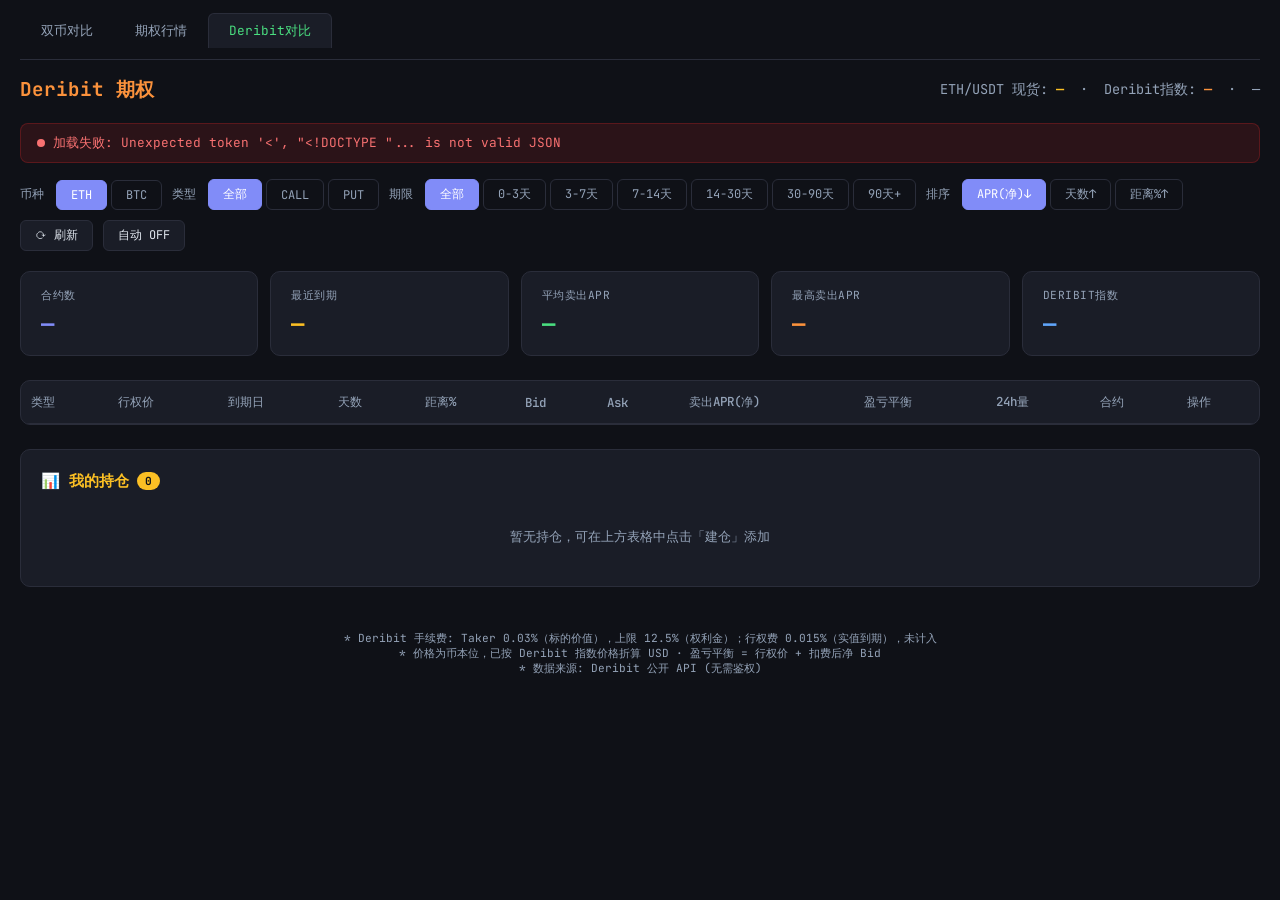
==== commit c784d097: "feat: Deribit页面恢复CALL和PUT双类型支持 - 后端不再过滤option_type，返回全部CALL+PUT数据 - PUT APR按strike计算，CALL按index计算 - " ====
--- a/static/deribit.html
+++ b/static/deribit.html
@@ -3,7 +3,7 @@
 <head>
 <meta charset="UTF-8">
 <meta name="viewport" content="width=device-width, initial-scale=1.0">
-<title>Deribit CALL 期权 — BTC / ETH</title>
+<title>Deribit 期权 — BTC / ETH</title>
 <link rel="preconnect" href="https://fonts.googleapis.com">
 <link href="https://fonts.googleapis.com/css2?family=JetBrains+Mono:wght@400;500;600;700&display=swap" rel="stylesheet">
 <style>
@@ -113,6 +113,8 @@
 .tag{
   display:inline-block;padding:2px 8px;border-radius:4px;font-size:.7rem;font-weight:600;
 }
+.tag.call{background:#818cf822;color:var(--purple)}
+.tag.put{background:#60a5fa22;color:var(--blue)}
 .tag.otm{background:#4ade8022;color:var(--green)}
 .tag.itm{background:#f8717122;color:var(--red)}
 
@@ -189,7 +191,7 @@
 </nav>
 
 <div class="header">
-  <h1>Deribit CALL 期权</h1>
+  <h1>Deribit 期权</h1>
   <div class="spot">
     <span id="coinLabel">ETH</span>/USDT 现货: <b id="spotPrice">—</b>
     &nbsp;·&nbsp; Deribit指数: <b class="deribit-idx" id="deribitIndex">—</b>
@@ -207,6 +209,12 @@
   <div class="pill-group" id="coinGroup">
     <button class="pill active" data-coin="ETH">ETH</button>
     <button class="pill" data-coin="BTC">BTC</button>
+  </div>
+  <label>类型</label>
+  <div class="pill-group" id="typeGroup">
+    <button class="pill active" data-type="ALL">全部</button>
+    <button class="pill" data-type="CALL">CALL</button>
+    <button class="pill" data-type="PUT">PUT</button>
   </div>
   <label>期限</label>
   <div class="pill-group" id="termGroup">
@@ -231,7 +239,7 @@
 
 <!-- Stats -->
 <div class="stats">
-  <div class="stat-card"><div class="label">CALL 合约数</div><div class="value purple" id="statCount">—</div></div>
+  <div class="stat-card"><div class="label">合约数</div><div class="value purple" id="statCount">—</div></div>
   <div class="stat-card"><div class="label">最近到期</div><div class="value yellow" id="statNearest">—</div></div>
   <div class="stat-card"><div class="label">平均卖出APR</div><div class="value green" id="statAvgAPR">—</div></div>
   <div class="stat-card"><div class="label">最高卖出APR</div><div class="value orange" id="statMaxAPR">—</div></div>
@@ -243,6 +251,7 @@
   <table id="dataTable">
     <thead>
       <tr>
+        <th data-key="type">类型 <span class="arrow"></span></th>
         <th data-key="strike">行权价 <span class="arrow"></span></th>
         <th data-key="expiry">到期日 <span class="arrow"></span></th>
         <th data-key="days">天数 <span class="arrow"></span></th>
@@ -304,6 +313,7 @@
 <script>
 // ── State ───────────────────────────────────────────────────────────────────
 let currentCoin = 'ETH';
+let filterType = 'ALL';
 let filterDaysMin = 0;
 let filterDaysMax = 0;
 let sortKey = 'deribitAPRNet';
@@ -326,6 +336,16 @@
   btn.classList.add('active');
   currentCoin = btn.dataset.coin;
   loadData();
+});
+
+// ── Type pills ──────────────────────────────────────────────────────────────
+$('#typeGroup').addEventListener('click', (e) => {
+  const btn = e.target.closest('.pill');
+  if (!btn) return;
+  $$('#typeGroup .pill').forEach(b => b.classList.remove('active'));
+  btn.classList.add('active');
+  filterType = btn.dataset.type;
+  render();
 });
 
 // ── Term pills ──────────────────────────────────────────────────────────────
@@ -384,13 +404,13 @@
 
 // ── Data loading ────────────────────────────────────────────────────────────
 async function loadData() {
-  setStatus('loading', `正在加载 ${currentCoin} Deribit CALL 期权…`);
+  setStatus('loading', `正在加载 ${currentCoin} Deribit 期权…`);
   try {
     const res = await fetch(`/api/deribit-compare?coin=${currentCoin}`);
     const j = await res.json();
     if (!j.ok) throw new Error(j.error || 'Unknown error');
     rawData = j.data;
-    setStatus('ok', `${currentCoin} Deribit 数据加载完成 · ${rawData.results.length} 个 CALL 合约`);
+    setStatus('ok', `${currentCoin} Deribit 数据加载完成 · ${rawData.results.length} 个合约`);
     render();
     renderPositions();
   } catch (e) {
@@ -409,6 +429,7 @@
 
   // filter
   let rows = rawData.results.slice();
+  if (filterType !== 'ALL') rows = rows.filter(r => r.type === filterType);
   if (filterDaysMax > 0) rows = rows.filter(r => r.days >= filterDaysMin && r.days <= filterDaysMax);
 
   // sort
@@ -444,9 +465,12 @@
   tbody.innerHTML = rows.map(r => {
     const distTag = r.distancePct >= 0 ? 'otm' : 'itm';
     const distSign = r.distancePct >= 0 ? '+' : '';
-    const beColor = r.breakevenPct > 0 ? 'var(--green)' : 'var(--red)';
+    const beColor = r.type === 'PUT'
+      ? (r.breakevenPct < 0 ? 'var(--green)' : 'var(--red)')
+      : (r.breakevenPct > 0 ? 'var(--green)' : 'var(--red)');
     const beSign = r.breakevenPct >= 0 ? '+' : '';
     return `<tr>
+    <td><span class="tag ${r.type.toLowerCase()}">${r.type}</span></td>
     <td>${fmtStrike(r.strike)}</td>
     <td>${r.expiry}</td>
     <td>${r.daysLabel}</td>
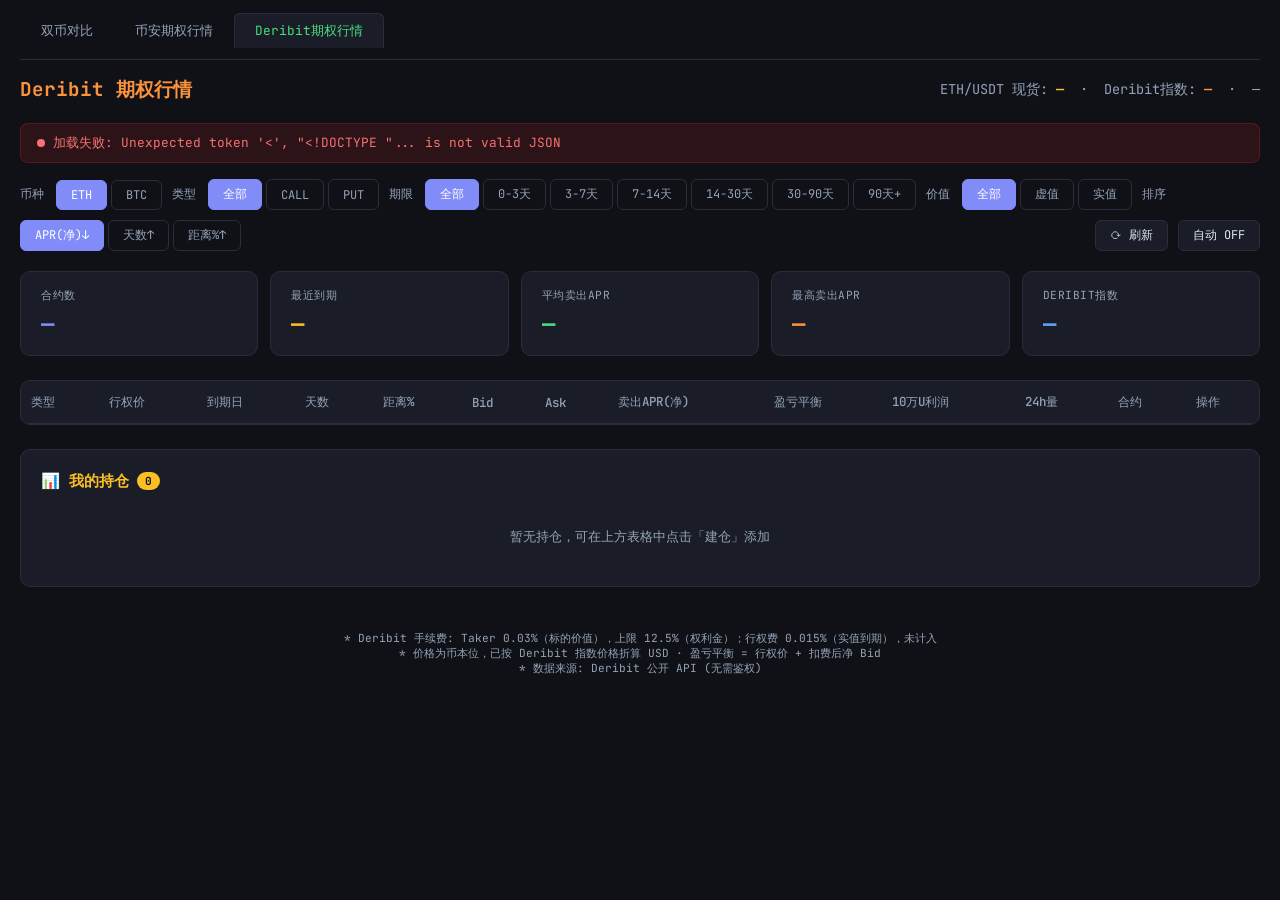
==== commit e05b0db1: "feat: 页面重命名 + 虚值实值筛选 + 10万U利润列 - 导航栏: 期权行情→币安期权行情, Deribit对比→Deribit期权行情 - Deribit页面增加虚值/实值筛选器 - 两个行" ====
--- a/static/deribit.html
+++ b/static/deribit.html
@@ -3,7 +3,7 @@
 <head>
 <meta charset="UTF-8">
 <meta name="viewport" content="width=device-width, initial-scale=1.0">
-<title>Deribit 期权 — BTC / ETH</title>
+<title>Deribit 期权行情 — BTC / ETH</title>
 <link rel="preconnect" href="https://fonts.googleapis.com">
 <link href="https://fonts.googleapis.com/css2?family=JetBrains+Mono:wght@400;500;600;700&display=swap" rel="stylesheet">
 <style>
@@ -186,12 +186,12 @@
 <!-- Navigation -->
 <nav class="nav-bar">
   <a class="nav-link" href="/">双币对比</a>
-  <a class="nav-link" href="/options">期权行情</a>
-  <a class="nav-link active" href="/deribit">Deribit对比</a>
+  <a class="nav-link" href="/options">币安期权行情</a>
+  <a class="nav-link active" href="/deribit">Deribit期权行情</a>
 </nav>
 
 <div class="header">
-  <h1>Deribit 期权</h1>
+  <h1>Deribit 期权行情</h1>
   <div class="spot">
     <span id="coinLabel">ETH</span>/USDT 现货: <b id="spotPrice">—</b>
     &nbsp;·&nbsp; Deribit指数: <b class="deribit-idx" id="deribitIndex">—</b>
@@ -225,6 +225,12 @@
     <button class="pill" data-min="14" data-max="30">14-30天</button>
     <button class="pill" data-min="30" data-max="90">30-90天</button>
     <button class="pill" data-min="90" data-max="9999">90天+</button>
+  </div>
+  <label>价值</label>
+  <div class="pill-group" id="moneynessGroup">
+    <button class="pill active" data-mn="ALL">全部</button>
+    <button class="pill" data-mn="OTM">虚值</button>
+    <button class="pill" data-mn="ITM">实值</button>
   </div>
   <label>排序</label>
   <div class="pill-group" id="sortGroup">
@@ -260,6 +266,7 @@
         <th data-key="deribitAsk">Ask <span class="arrow"></span></th>
         <th data-key="deribitAPRNet">卖出APR(净) <span class="arrow"></span></th>
         <th data-key="breakeven">盈亏平衡 <span class="arrow"></span></th>
+        <th data-key="profit">10万U利润 <span class="arrow"></span></th>
         <th data-key="volume">24h量 <span class="arrow"></span></th>
         <th>合约 <span class="arrow"></span></th>
         <th>操作</th>
@@ -314,6 +321,7 @@
 // ── State ───────────────────────────────────────────────────────────────────
 let currentCoin = 'ETH';
 let filterType = 'ALL';
+let filterMoneyness = 'ALL';
 let filterDaysMin = 0;
 let filterDaysMax = 0;
 let sortKey = 'deribitAPRNet';
@@ -345,6 +353,16 @@
   $$('#typeGroup .pill').forEach(b => b.classList.remove('active'));
   btn.classList.add('active');
   filterType = btn.dataset.type;
+  render();
+});
+
+// ── Moneyness pills ─────────────────────────────────────────────────────────
+$('#moneynessGroup').addEventListener('click', (e) => {
+  const btn = e.target.closest('.pill');
+  if (!btn) return;
+  $$('#moneynessGroup .pill').forEach(b => b.classList.remove('active'));
+  btn.classList.add('active');
+  filterMoneyness = btn.dataset.mn;
   render();
 });
 
@@ -431,6 +449,8 @@
   let rows = rawData.results.slice();
   if (filterType !== 'ALL') rows = rows.filter(r => r.type === filterType);
   if (filterDaysMax > 0) rows = rows.filter(r => r.days >= filterDaysMin && r.days <= filterDaysMax);
+  if (filterMoneyness === 'OTM') rows = rows.filter(r => r.distancePct > 0.5);
+  else if (filterMoneyness === 'ITM') rows = rows.filter(r => r.distancePct < -0.5);
 
   // sort
   rows.sort((a, b) => {
@@ -479,6 +499,7 @@
     <td>${r.deribitAsk > 0 ? r.deribitAsk.toFixed(6) : '—'} <span style="font-size:.65rem;color:var(--text2)">${r.deribitAskUSD > 0 ? '($' + r.deribitAskUSD.toFixed(2) + ')' : ''}</span></td>
     <td style="color:var(--green)">${(r.deribitAPRNet * 100).toFixed(2)}%</td>
     <td style="color:${beColor}">${fmtStrike(r.breakeven)} <span style="font-size:.65rem;opacity:.7">(${beSign}${r.breakevenPct.toFixed(1)}%)</span></td>
+    <td style="color:var(--yellow)">$${(100000 * r.deribitAPRNet * r.days / 365).toFixed(0)}</td>
     <td>${r.volume > 0 ? r.volume.toFixed(1) : '—'}</td>
     <td style="font-size:.68rem;color:var(--text2)">${r.deribitSymbol}</td>
     <td><button class="btn-open" onclick="openPositionModal('${r.deribitSymbol}', ${r.deribitBid})">建仓</button></td>
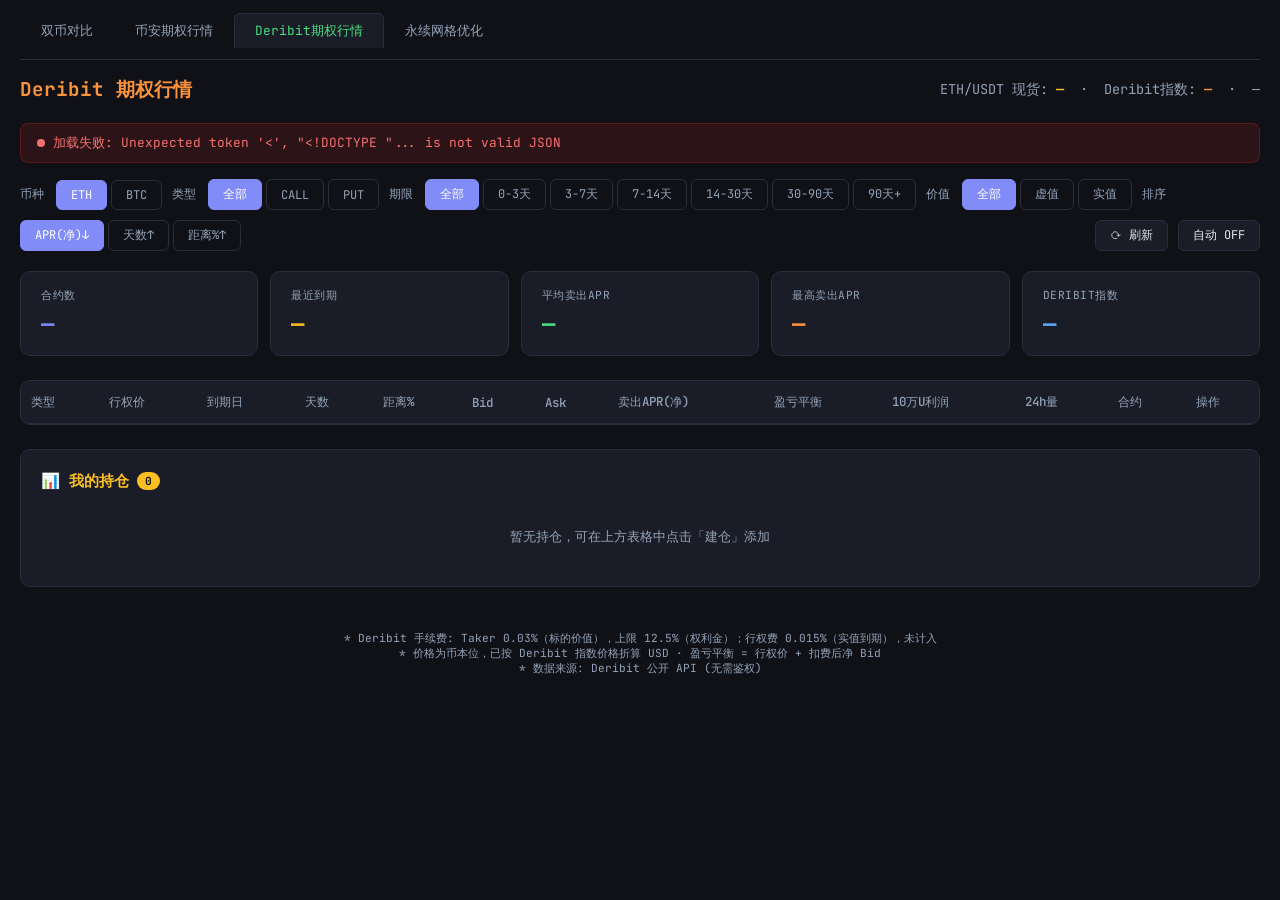
==== commit b8dd637d: "Add Binance futures grid optimizer" ====
--- a/static/deribit.html
+++ b/static/deribit.html
@@ -23,14 +23,14 @@
 /* nav bar */
 .nav-bar{
   display:flex;align-items:center;gap:0;
-  padding:12px 0;margin-bottom:16px;border-bottom:1px solid var(--border);
+  padding:12px 0;margin-bottom:16px;border-bottom:1px solid var(--border);overflow-x:auto;
 }
 .nav-link{
   padding:8px 20px;font-size:.8rem;color:var(--text2);
   text-decoration:none;border-radius:6px 6px 0 0;
   border:1px solid transparent;border-bottom:none;
   transition:all .15s;font-family:inherit;
-  position:relative;top:1px;
+  position:relative;top:1px;white-space:nowrap;
 }
 .nav-link:hover{color:var(--text)}
 .nav-link.active{
@@ -188,6 +188,7 @@
   <a class="nav-link" href="/">双币对比</a>
   <a class="nav-link" href="/options">币安期权行情</a>
   <a class="nav-link active" href="/deribit">Deribit期权行情</a>
+  <a class="nav-link" href="/grid">&#27704;&#32493;&#32593;&#26684;&#20248;&#21270;</a>
 </nav>
 
 <div class="header">
@@ -445,8 +446,13 @@
   $('#deribitIndex').textContent = '$' + fmtNum(rawData.deribitIndex);
   $('#updateTime').textContent = rawData.timestamp.replace('T', ' ').replace('Z', ' UTC');
 
+  // add computed profit
+  let rows = rawData.results.map(r => ({
+    ...r,
+    profit: Math.round(100000 * r.deribitAPRNet * r.days / 365),
+  }));
+
   // filter
-  let rows = rawData.results.slice();
   if (filterType !== 'ALL') rows = rows.filter(r => r.type === filterType);
   if (filterDaysMax > 0) rows = rows.filter(r => r.days >= filterDaysMin && r.days <= filterDaysMax);
   if (filterMoneyness === 'OTM') rows = rows.filter(r => r.distancePct > 0.5);
@@ -499,7 +505,7 @@
     <td>${r.deribitAsk > 0 ? r.deribitAsk.toFixed(6) : '—'} <span style="font-size:.65rem;color:var(--text2)">${r.deribitAskUSD > 0 ? '($' + r.deribitAskUSD.toFixed(2) + ')' : ''}</span></td>
     <td style="color:var(--green)">${(r.deribitAPRNet * 100).toFixed(2)}%</td>
     <td style="color:${beColor}">${fmtStrike(r.breakeven)} <span style="font-size:.65rem;opacity:.7">(${beSign}${r.breakevenPct.toFixed(1)}%)</span></td>
-    <td style="color:var(--yellow)">$${(100000 * r.deribitAPRNet * r.days / 365).toFixed(0)}</td>
+    <td style="color:var(--yellow)">$${r.profit}</td>
     <td>${r.volume > 0 ? r.volume.toFixed(1) : '—'}</td>
     <td style="font-size:.68rem;color:var(--text2)">${r.deribitSymbol}</td>
     <td><button class="btn-open" onclick="openPositionModal('${r.deribitSymbol}', ${r.deribitBid})">建仓</button></td>
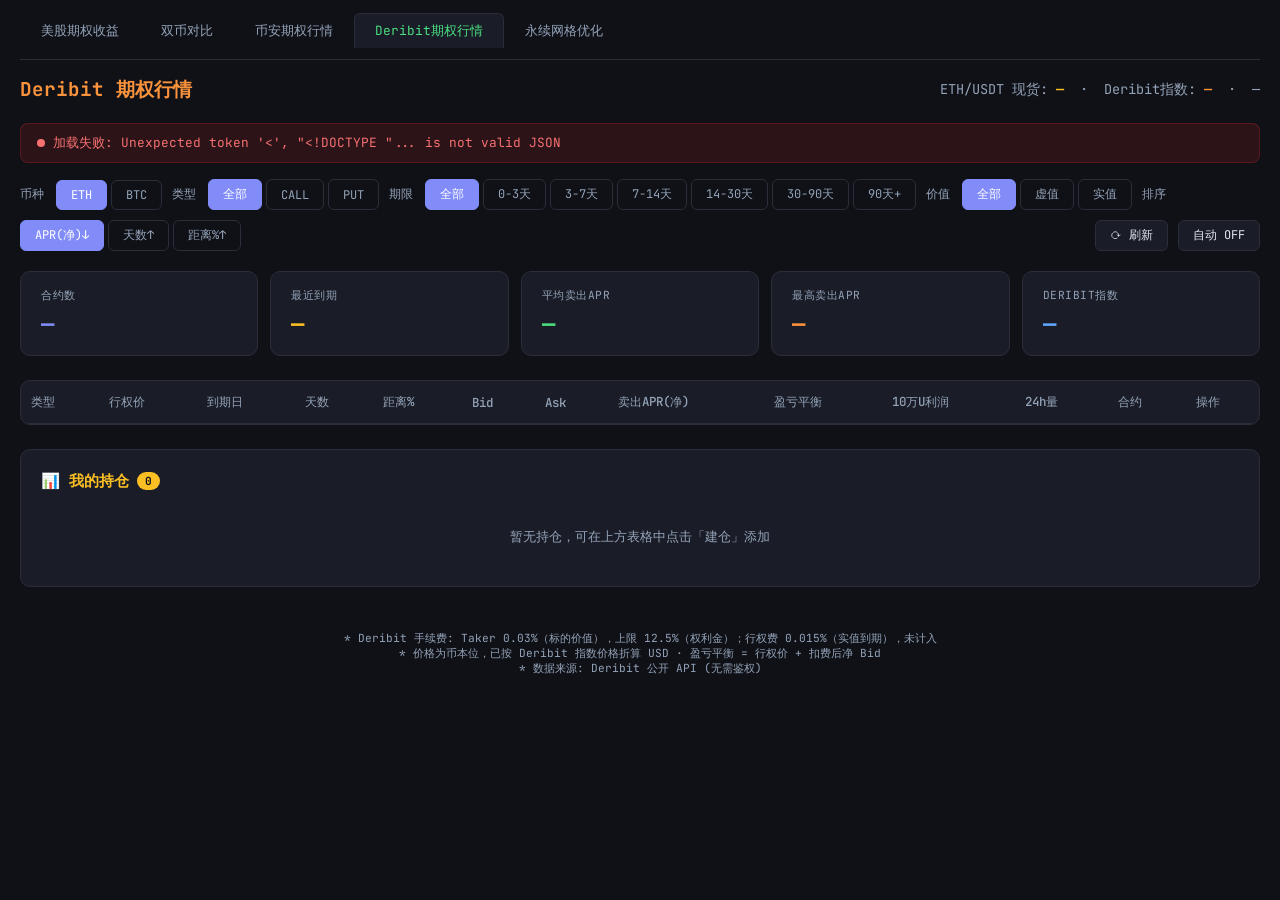
==== commit ef64297c: "Add Binance stock option universe and seller yield comparison" ====
--- a/static/deribit.html
+++ b/static/deribit.html
@@ -185,6 +185,7 @@
 
 <!-- Navigation -->
 <nav class="nav-bar">
+  <a class="nav-link" href="/stock-options">美股期权收益</a>
   <a class="nav-link" href="/">双币对比</a>
   <a class="nav-link" href="/options">币安期权行情</a>
   <a class="nav-link active" href="/deribit">Deribit期权行情</a>
